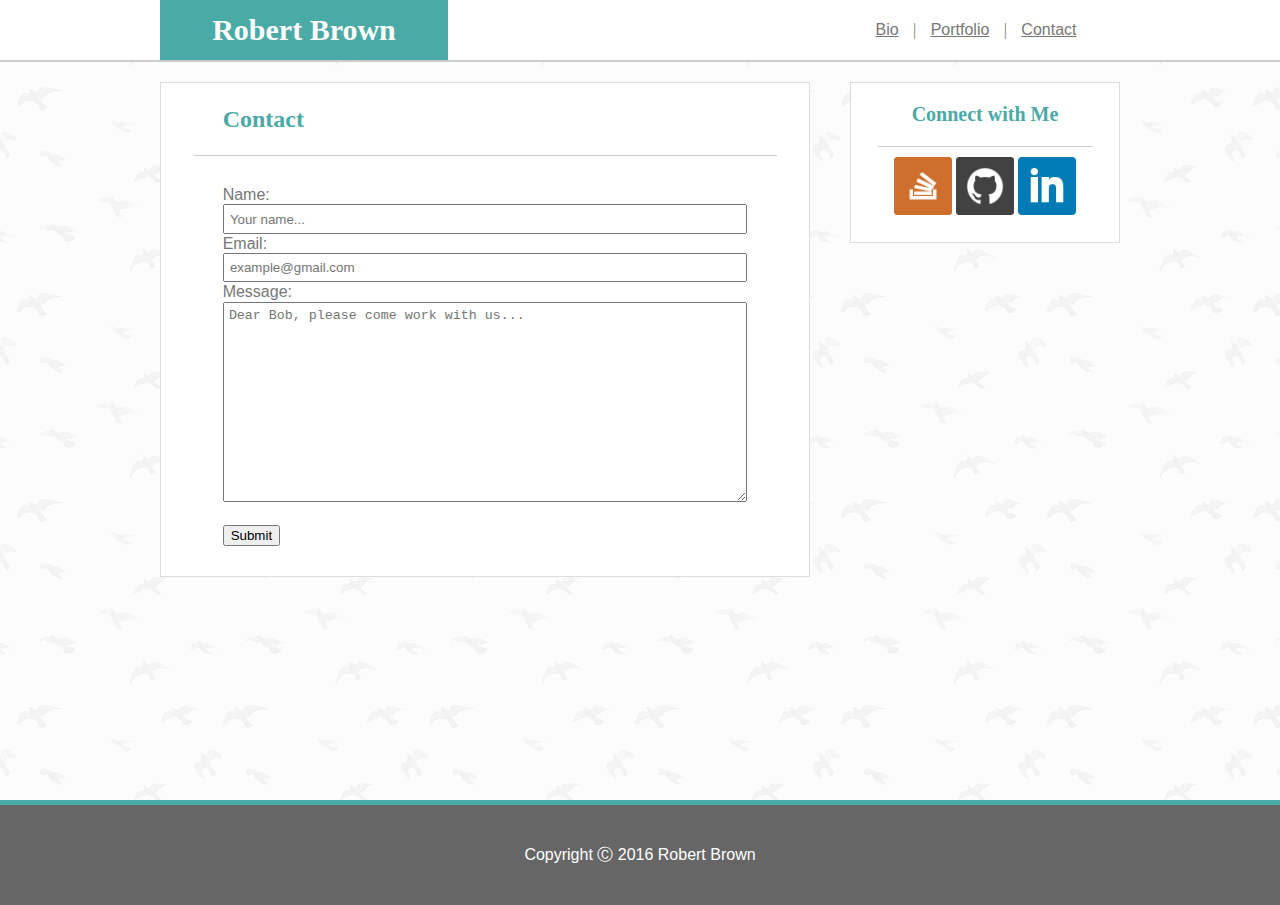
==== contact.html @ b4bc94fc "finish contact.html and add contact styling to style.css" ====
<!Doctype html>
<html lang="en-us">

<head>
  <meta charset="UTF-8">
  <title>Bob Brown - Online Portfolio</title>
  <link rel="stylesheet" type="text/css" href="assets/css/reset.css">
  <link rel="stylesheet" type="text/css" href="assets/css/style.css">
</head>

<body>

    <div class = "container">
        <div class = "headerTop">
            <div class = "headerTop1">
                <div id = "myName">
                    <h1>Robert Brown</h1>
                </div> <!-- end "myName" -->

        
                <div class = "navSectionContainer">
                    <div id = "navSection">
                            <a href=#> Bio</a> |
                            <a href=#> Portfolio</a> |
                            <a href=#> Contact</a>
                    </div> <!-- end "navSection" -->
                </div> <!-- end navSectionContainer -->
            </div> <!-- end "headerTop1" -->
        </div> <!-- end "header" -->


        <div class = "bodyDiv">
            <div class = "mainContainer">
                <div class = "mainSection box">
                    <h2>Contact</h2>
                        <div class = "formContainer">
                            <form action="/action_page.php" method="POST">
                                Name:<br>
                                <input class="formLines" type="text" name="name" placeholder="Your name...">
                                <br>
                                Email:<br>
                                <input class="formLines" type="text" name="email" placeholder="example@gmail.com">
                                <br>
                                Message:<br>
                                <textarea class= "formLines" id="message" type="text" name="message" placeholder="Dear Bob, please come work with us..."></textarea>
                                <br><br>
                                <input type="submit" value="Submit">
                            </form> 
                        </div> <!-- end "formContainer" -->
                </div> <!-- end "mainSection box" -->
            </div> <!-- end "mainContainer" -->

            <div class = "connectWithMeContainer">
                <div class = "connectWithMe box">
                        <h3>Connect with Me</h3>
                        
                        <div class = "connectWithMeContent">
                            <a target = "_blank" href = "https://stackoverflow.com/users/8448284/bob-brown?tab=profile"><img id = "stack" src="assets/images/so.png"/></a>
                            <a target = "_blank" href = "https://github.com/robertbernardbrown"><img id = "github" src="assets/images/gh.png"/></a>
                            <a target = "_blank" href = "https://www.linkedin.com/in/robert-brown-2156223a/"><img id = "linked" src="assets/images/li.png"/></a>
                        </div> <!-- end connectWithMeContent -->
                </div> <!-- end "connectWithMe box" -->
            </div> <!-- end "connectWithMeContainer" -->

        </div> <!-- end "bodyDiv" -->

        <div class="clearfooter"></div> <!-- end "clearfooter" -->

    </div> <!-- end "container" -->

    <div class = "footer">
        Copyright Ⓒ 2016 Robert Brown
    </div> <!-- end "footer" -->

</body>

</html>
---- assets/css/style.css ----
/** ~~Whole document~~ **/
html, body {
  height: 100%;
  font-size: 100%;
  background-image: url("../images/foggy_birds.png");
  color: #777777;
}

.container {
  min-height: 100%;
  margin-bottom: -100px;
  position: relative;
}

/** Top section bar of document **/
.headerTop {
  background: #ffffff;
  border-bottom: 2px solid #cccccc;
  height: 60px;
}

.headerTop1 {
  max-width: 960px;
  margin: 0 auto;
  height: 60px;
  background: white;
}

#myName {
  color: white;
  background: #4aaaa5;
  max-height: 100%;
  height: 100%;
  float: left;
  width: 30%;
  display: flex;
  justify-content: center; 
  align-items: center;
  font-size: 30px;
  font-family: 'Georgia', Times, Times New Roman, serif;
}

#navSection {
  max-height: 60px;
  text-align: right;
  height: 60px;
  width: 100%;
  display: flex;
  justify-content: center; 
  align-items: center;
  text-align: center;
}

.navSectionContainer {
  float: right;
  width: 30%;
}

#navSection > a {
  padding: 0 5% 0 5%;
  color: #777777;
  font-family: 'Arial', 'Helvetica Neue', Helvetica, sans-serif;
}

#navSection > a:hover{
  color: #b3b3b3;
}

/** ~~Middle section of document~~ **/

.bodyDiv {
  max-width: 960px;
  margin: 0 auto;
  width: 100%;
}

.box {
  margin-top: 20px;
  margin-bottom: 20px;
}

/** connectWithMe **/

.connectWithMeContainer {
  float: right;
  max-width: 28.125%;
}

.connectWithMeContent {
  text-align: center;
  padding: 5%;
}

.connectWithMeContent > a > img {
  width: 30%;
}

#stack:hover {
  border: 1px solid #4aaaaf;
  border-radius: 30px;
}

#github:hover {
  border: 1px solid #4aaaaf;
  border-radius: 30px;
}

#linked:hover {
  border: 1px solid #4aaaaf;
  border-radius: 30px;
}

.connectWithMe > h3 {
  text-align: center;
  padding: 10% 0;
  border-bottom: 1px solid #cccccc;
  font-size: 20px;
}

.connectWithMe {
  float: right;
  background: #ffffff;
  padding: 0 10% 5% 10%;
  color: #4aaaa5;
  border: 1px solid #dddddd;
  font-family: 'Georgia', Times, Times New Roman, serif;
}

/** main section **/

.mainContainer {
  max-width: 67.71%;
  width: 100%;
}

.mainSection {
  color: #4aaaa5;
  float: left;
  max-width: 100%;
  background: #ffffff;
  border: 1px solid #dddddd;
  font-family: 'Georgia', Times, Times New Roman, serif;
  width: 100%;
  box-sizing: border-box;
  padding: 0 5% 0 5%;
}

.mainSection > h2 {
  font-size: 24px;
  line-height: 300%;
  border-bottom: 1px solid #cccccc;
  width: 100%;
  padding-left: 5%;
  box-sizing: border-box;
}

/** about me **/

.paragraphs {
  color: #777777;
  padding: 5% 0 5% 0;
  font-family: 'Arial', 'Helvetica Neue', Helvetica, sans-serif;
  line-height: 120%;
}

.paragraphs > img {
  width: 200px;
  float: left;
  padding: 0 2% 0 0;
}

/** contact me form **/

.formContainer {
  color: #777777;
  font-family: 'Arial', 'Helvetica Neue', Helvetica, sans-serif;
  line-height: 120%;
  width: 100%;
  box-sizing: border-box;
  padding: 5%;
}

#message {
  height: 200px;
}

.formLines {
  width: 100%;
  box-sizing: border-box;
  padding: 1%;
  resize: vertical;
}


/** ~~Bottom of document~~ **/

.clearfooter {
  height: 100px;
  clear: both;
  }

.footer {
  height: 100px;
  position: relative;
  color: white;
  background: #666666;
  width: 100%;
  display: flex;
  justify-content: center; 
  align-items: center;
  border-top: 5px solid #4aaaa5;
  font-family: 'Arial', 'Helvetica Neue', Helvetica, sans-serif;
}
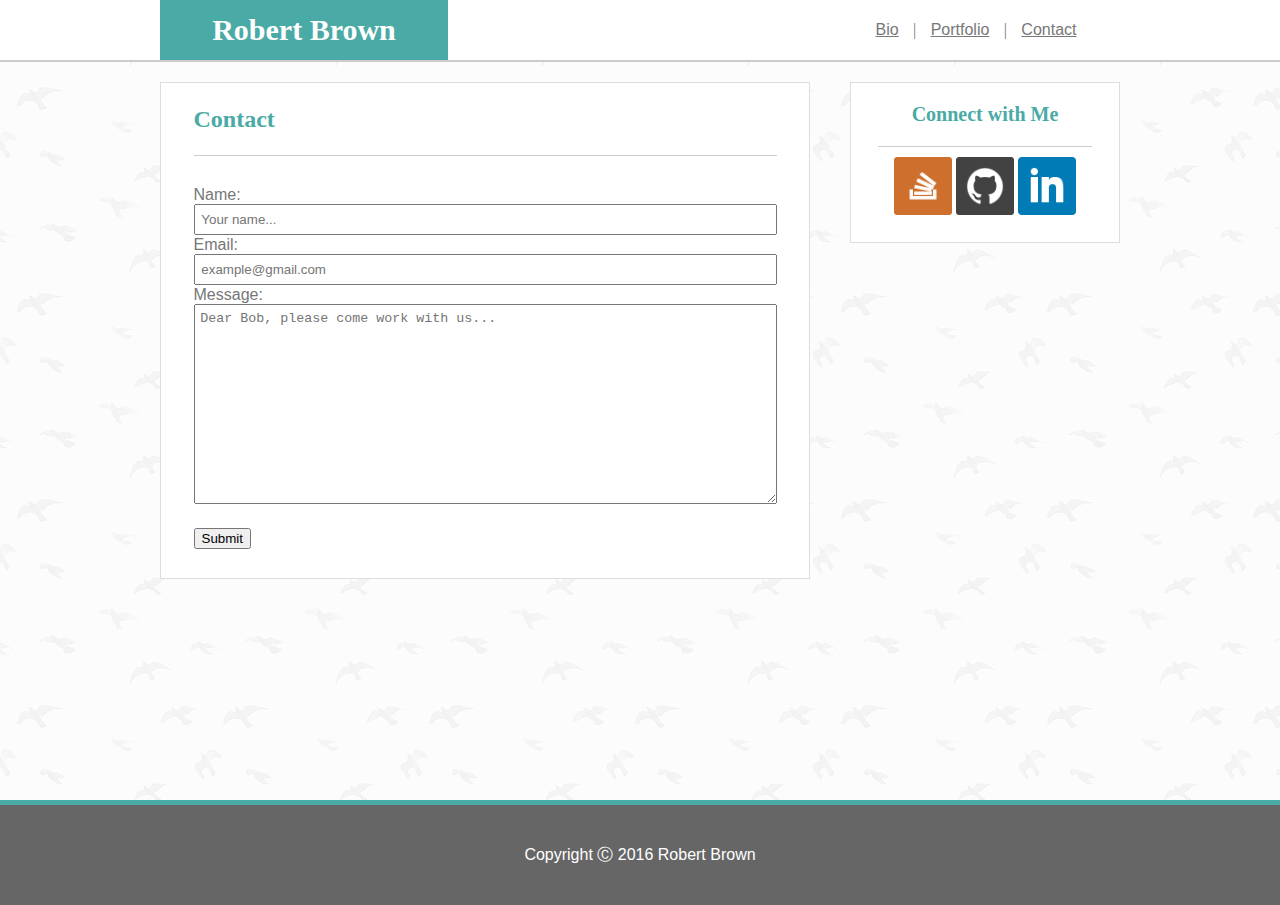
==== commit b5b995cb: "add new images for portfolio page. Begin and finish protfolio page. Link pages together with hrefs" ====
--- a/contact.html
+++ b/contact.html
@@ -20,9 +20,9 @@
         
                 <div class = "navSectionContainer">
                     <div id = "navSection">
-                            <a href=#> Bio</a> |
-                            <a href=#> Portfolio</a> |
-                            <a href=#> Contact</a>
+                        <a href="index.html"> Bio</a> |
+                        <a href="portfolio.html"> Portfolio</a> |
+                        <a href="contact.html"> Contact</a>
                     </div> <!-- end "navSection" -->
                 </div> <!-- end navSectionContainer -->
             </div> <!-- end "headerTop1" -->
@@ -42,7 +42,7 @@
                                 <input class="formLines" type="text" name="email" placeholder="example@gmail.com">
                                 <br>
                                 Message:<br>
-                                <textarea class= "formLines" id="message" type="text" name="message" placeholder="Dear Bob, please come work with us..."></textarea>
+                                <textarea class= "formLines" id="message" name="message" placeholder="Dear Bob, please come work with us..."></textarea>
                                 <br><br>
                                 <input type="submit" value="Submit">
                             </form> 
@@ -55,9 +55,9 @@
                         <h3>Connect with Me</h3>
                         
                         <div class = "connectWithMeContent">
-                            <a target = "_blank" href = "https://stackoverflow.com/users/8448284/bob-brown?tab=profile"><img id = "stack" src="assets/images/so.png"/></a>
-                            <a target = "_blank" href = "https://github.com/robertbernardbrown"><img id = "github" src="assets/images/gh.png"/></a>
-                            <a target = "_blank" href = "https://www.linkedin.com/in/robert-brown-2156223a/"><img id = "linked" src="assets/images/li.png"/></a>
+                            <a target = "_blank" href = "https://stackoverflow.com/users/8448284/bob-brown?tab=profile"><img id = "stack" src="assets/images/so.png" alt = "Stackoverflow"/></a>
+                            <a target = "_blank" href = "https://github.com/robertbernardbrown"><img id = "github" src="assets/images/gh.png" alt = "Github"/></a>
+                            <a target = "_blank" href = "https://www.linkedin.com/in/robert-brown-2156223a/"><img id = "linked" src="assets/images/li.png" alt = "Linkedin"/></a>
                         </div> <!-- end connectWithMeContent -->
                 </div> <!-- end "connectWithMe box" -->
             </div> <!-- end "connectWithMeContainer" -->
--- a/assets/css/style.css
+++ b/assets/css/style.css
@@ -96,18 +96,16 @@
 }
 
 #stack:hover {
-  border: 1px solid #4aaaaf;
-  border-radius: 30px;
+
+  border-radius: 50px;
 }
 
 #github:hover {
-  border: 1px solid #4aaaaf;
-  border-radius: 30px;
+  border-radius: 50px;
 }
 
 #linked:hover {
-  border: 1px solid #4aaaaf;
-  border-radius: 30px;
+  border-radius: 50px;
 }
 
 .connectWithMe > h3 {
@@ -150,7 +148,6 @@
   line-height: 300%;
   border-bottom: 1px solid #cccccc;
   width: 100%;
-  padding-left: 5%;
   box-sizing: border-box;
 }
 
@@ -177,7 +174,7 @@
   line-height: 120%;
   width: 100%;
   box-sizing: border-box;
-  padding: 5%;
+  padding: 5% 0 5% 0;
 }
 
 #message {
@@ -189,6 +186,135 @@
   box-sizing: border-box;
   padding: 1%;
   resize: vertical;
+}
+
+/** portfolio **/
+
+.portfolioContainer {
+  width: 100%;
+  position: relative;
+  max-width: 100%;
+  height: 100%;
+  padding-bottom: 5%;
+  padding-top: 5%;
+}
+
+.hangman > img {
+  max-width: 100%;
+}
+
+.hangman {
+  float: left;
+  position: relative;
+  max-width: 46%;
+  width: 100%;
+  box-sizing: border-box;
+  margin: 2%;
+}
+
+.absoluteHangman {
+  position: absolute;
+  bottom: 25%;
+  background: #4aaaa5;
+  color: white;
+  max-width: 100%;
+  width: 100%;
+  padding: 2%;
+  box-sizing: border-box;
+  text-align: center;
+}
+
+.trivia > img {
+  max-width: 100%;
+}
+
+.trivia {
+  float: left;
+  position: relative;
+  max-width: 46%;
+  box-sizing: border-box;
+  margin: 2%;
+}
+
+.absoluteTrivia {
+  position: absolute;
+  bottom: 25%;
+  background: #4aaaa5;
+  color: white;
+  width: 100%;
+  padding: 2%;
+  box-sizing: border-box;
+  text-align: center;
+}
+
+.roshambo > img {
+  max-width: 100%;
+}
+
+.roshambo {
+  float: left;
+  position: relative;
+  max-width: 46%;
+  box-sizing: border-box;
+  margin: 2%;
+}
+
+.absoluteRoshambo {
+  position: absolute;
+  bottom: 25%;
+  background: #4aaaa5;
+  color: white;
+  width: 100%;
+  padding: 2%;
+  box-sizing: border-box;
+  text-align: center;
+}
+
+.rpg > img {
+  max-width: 100%;
+}
+
+.rpg {
+  float: left;
+  position: relative;
+  max-width: 46%;
+  box-sizing: border-box;
+  margin: 2%;
+}
+
+.absoluteRpg {
+  position: absolute;
+  bottom: 25%;
+  background: #4aaaa5;
+  color: white;
+  width: 100%;
+  padding: 2%;
+  box-sizing: border-box;
+  text-align: center;
+}
+
+.rutgers > img {
+  max-width: 100%;
+}
+
+.rutgers {
+  float: left;
+  position: relative;
+  max-width: 46%;
+  box-sizing: border-box;
+  margin: 2%;
+}
+
+.absoluteRutgers {
+  position: absolute;
+  bottom: 25%;
+  background: #4aaaa5;
+  color: white;
+  width: 100%;
+  max-width: 100%;
+  padding: 2%;
+  box-sizing: border-box;
+  text-align: center;
 }
 
 
